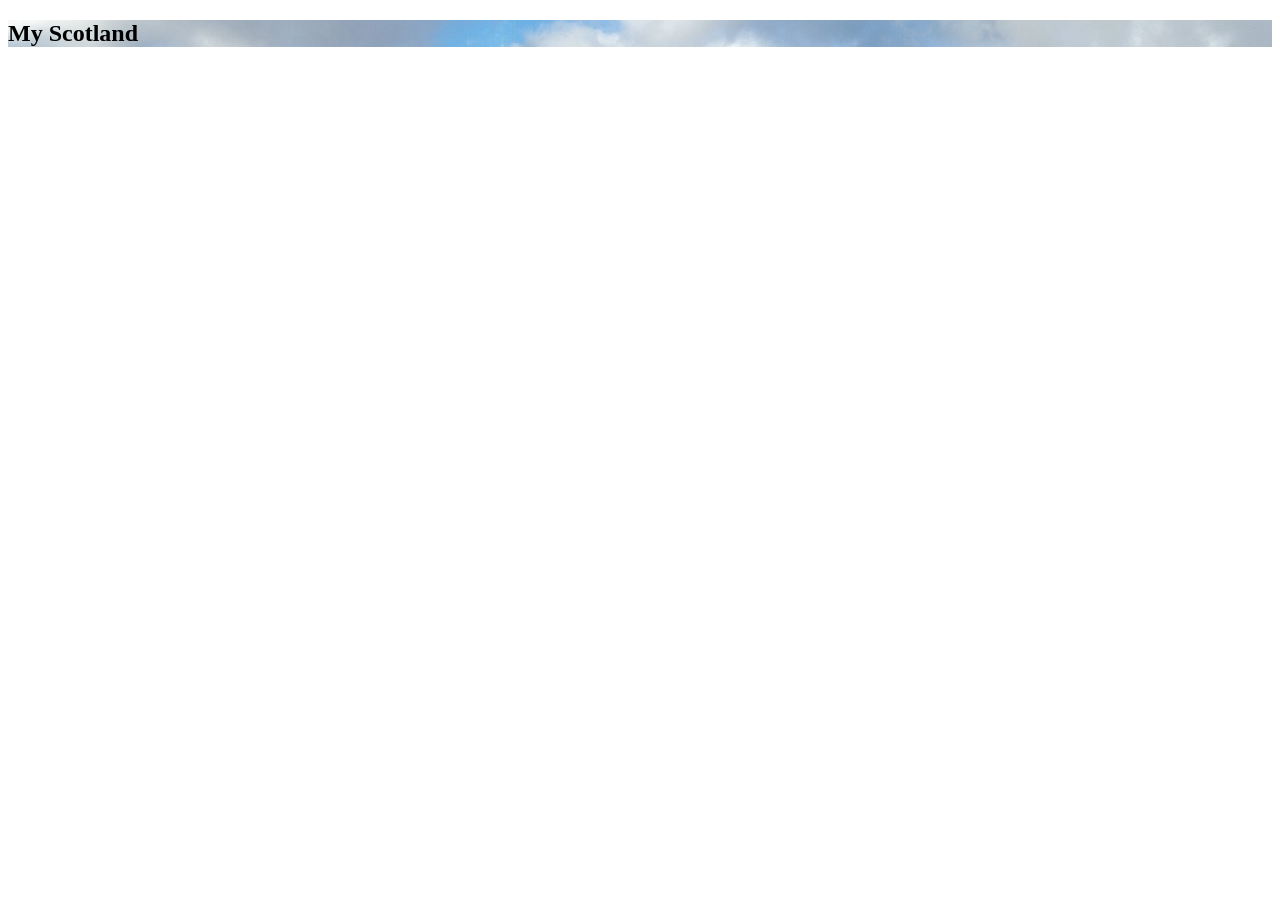
==== index.html @ 642c7d19 "First background image" ====
<!DOCTYPE html>
<html lang="en">
    <head>
        <meta charset = "UTF-8">
        <meta name="viewport" content="width=device-width, initial-scale=1.0">
        <link rel="stylesheet" href= "style.css">
        <title> Document </title>
    </head>
    <body> 
        <section class="hero-image">
            <h1 class = "hero-text">
                My Scotland
            </h1>
        </section>
    </body>
</html>
---- style.css ----
.hero-image{
    background-image: url("./images/scotland-1987599_1280.jpg");
}
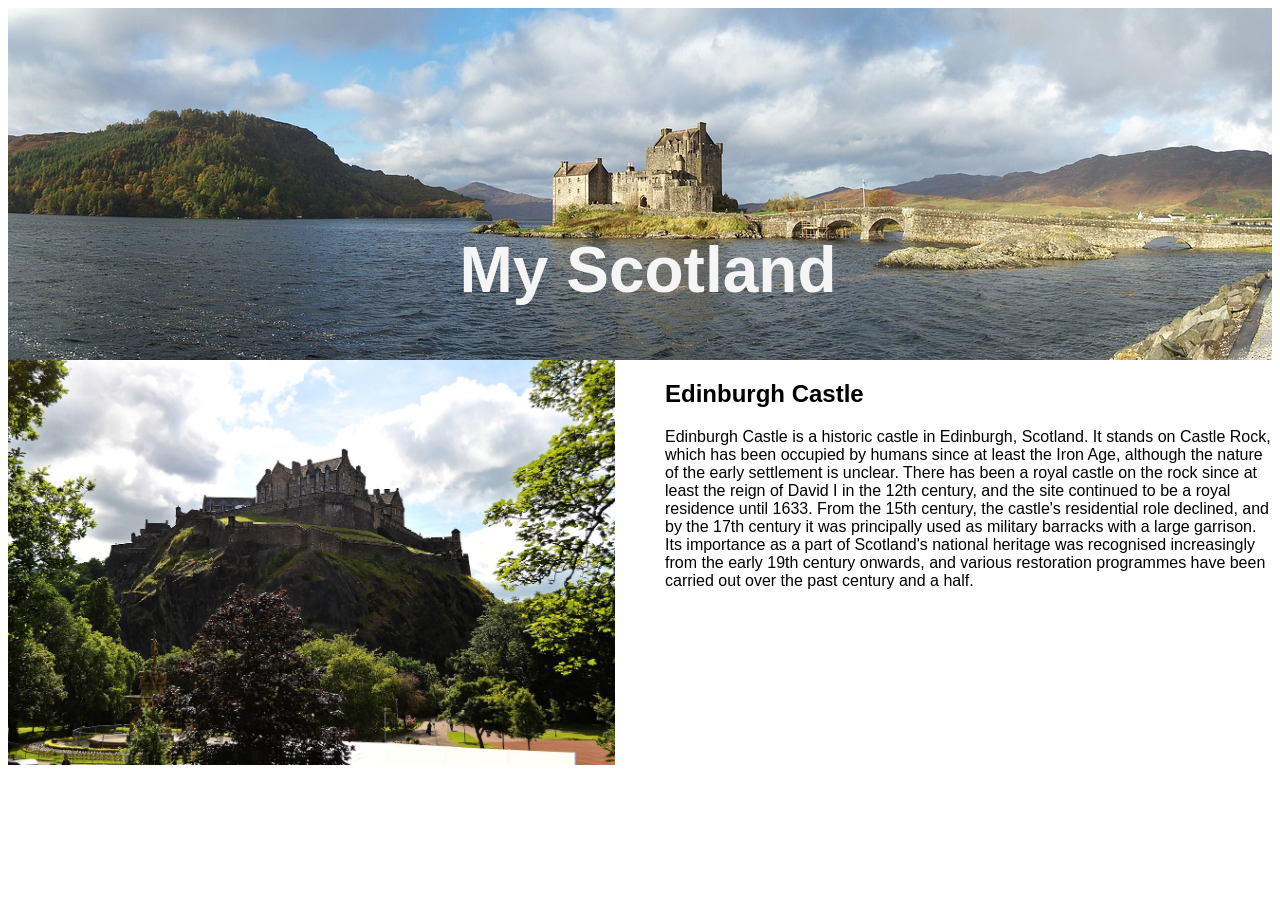
==== commit 98cac309: "Edinburgh Castle" ====
--- a/index.html
+++ b/index.html
@@ -12,5 +12,14 @@
                 My Scotland
             </h1>
         </section>
+        <section class="two-column">
+            <div class="image">
+                <img src="./images/edinburgh-castle-959083_1280.jpg" alt="edinburgh castle">
+            </div>
+            <div class="info">
+                <h1>Edinburgh Castle</h1>
+                <p>Edinburgh Castle is a historic castle in Edinburgh, Scotland. It stands on Castle Rock, which has been occupied by humans since at least the Iron Age, although the nature of the early settlement is unclear. There has been a royal castle on the rock since at least the reign of David I in the 12th century, and the site continued to be a royal residence until 1633. From the 15th century, the castle's residential role declined, and by the 17th century it was principally used as military barracks with a large garrison. Its importance as a part of Scotland's national heritage was recognised increasingly from the early 19th century onwards, and various restoration programmes have been carried out over the past century and a half.</p>
+            </div>
+        </section>
     </body>
 </html>
--- a/style.css
+++ b/style.css
@@ -1,3 +1,30 @@
+*{
+    font-family:'Trebuchet MS', 'Lucida Sans Unicode', 'Lucida Grande', 'Lucida Sans', Arial, sans-serif;
+
+}
+img{
+    width: 100%;
+}
+
 .hero-image{
     background-image: url("./images/scotland-1987599_1280.jpg");
+    height: 352px;
+    background-repeat: no-repeat;
+    background-position: center;
+    background-size: cover;
+}
+
+.hero-text{
+    color: whitesmoke;
+    position: absolute;
+    text-align: center;
+    top: 180px;
+    width: 100%;
+    font-size: 4rem;
+}
+
+.two-column{
+    display: grid;
+    grid-template-columns: 1fr 1fr;
+    gap: 50px;
 }
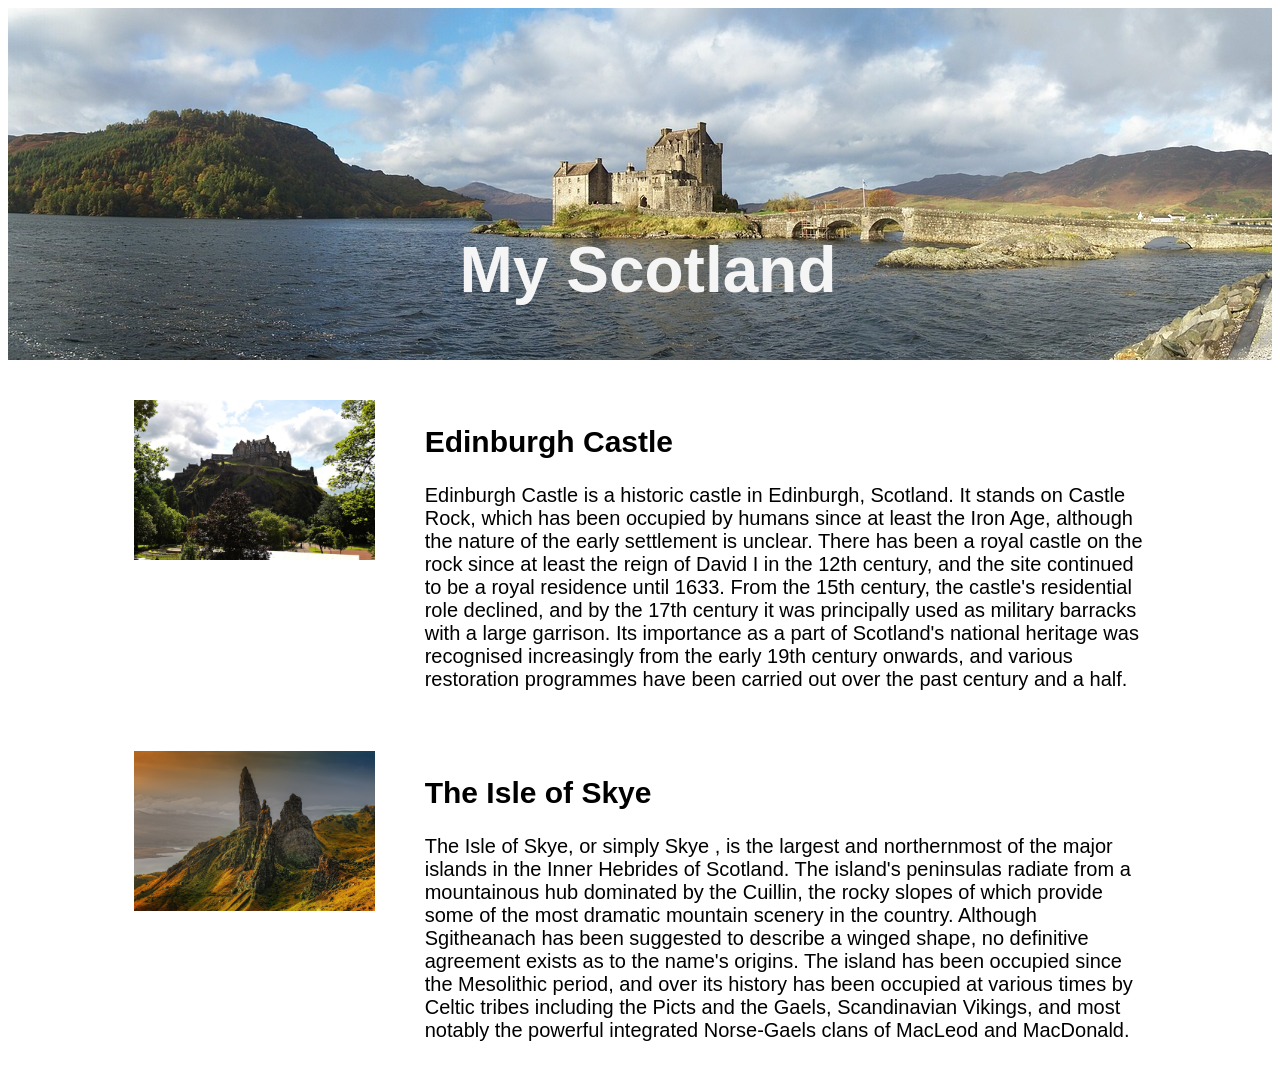
==== commit 9aefdfcc: "sky" ====
--- a/index.html
+++ b/index.html
@@ -12,6 +12,7 @@
                 My Scotland
             </h1>
         </section>
+         <!--Two columns layout start-->
         <section class="two-column">
             <div class="image">
                 <img src="./images/edinburgh-castle-959083_1280.jpg" alt="edinburgh castle">
@@ -21,5 +22,17 @@
                 <p>Edinburgh Castle is a historic castle in Edinburgh, Scotland. It stands on Castle Rock, which has been occupied by humans since at least the Iron Age, although the nature of the early settlement is unclear. There has been a royal castle on the rock since at least the reign of David I in the 12th century, and the site continued to be a royal residence until 1633. From the 15th century, the castle's residential role declined, and by the 17th century it was principally used as military barracks with a large garrison. Its importance as a part of Scotland's national heritage was recognised increasingly from the early 19th century onwards, and various restoration programmes have been carried out over the past century and a half.</p>
             </div>
         </section>
+        <!--Two columns layout end-->
+         <!--Two columns layout start-->
+        <section class="two-column">
+            <div class="image">
+                <img src="./images/skye-540130_1280.jpg" alt="The Isle of Skye">
+            </div>
+            <div class="info">
+                <h1>The Isle of Skye</h1>
+                <p>The Isle of Skye, or simply Skye , is the largest and northernmost of the major islands in the Inner Hebrides of Scotland. The island's peninsulas radiate from a mountainous hub dominated by the Cuillin, the rocky slopes of which provide some of the most dramatic mountain scenery in the country. Although Sgitheanach has been suggested to describe a winged shape, no definitive agreement exists as to the name's origins. The island has been occupied since the Mesolithic period, and over its history has been occupied at various times by Celtic tribes including the Picts and the Gaels, Scandinavian Vikings, and most notably the powerful integrated Norse-Gaels clans of MacLeod and MacDonald.</p>
+            </div>
+        </section>
+        <!--Two columns layout end-->
     </body>
 </html>
--- a/style.css
+++ b/style.css
@@ -25,6 +25,12 @@
 
 .two-column{
     display: grid;
-    grid-template-columns: 1fr 1fr;
+    grid-template-columns: 1fr 3fr;
     gap: 50px;
+    width: 80%;
+    margin: auto;
+    margin-top: 40px;
+}
+.info{
+    font-size: 1.25em;
 }
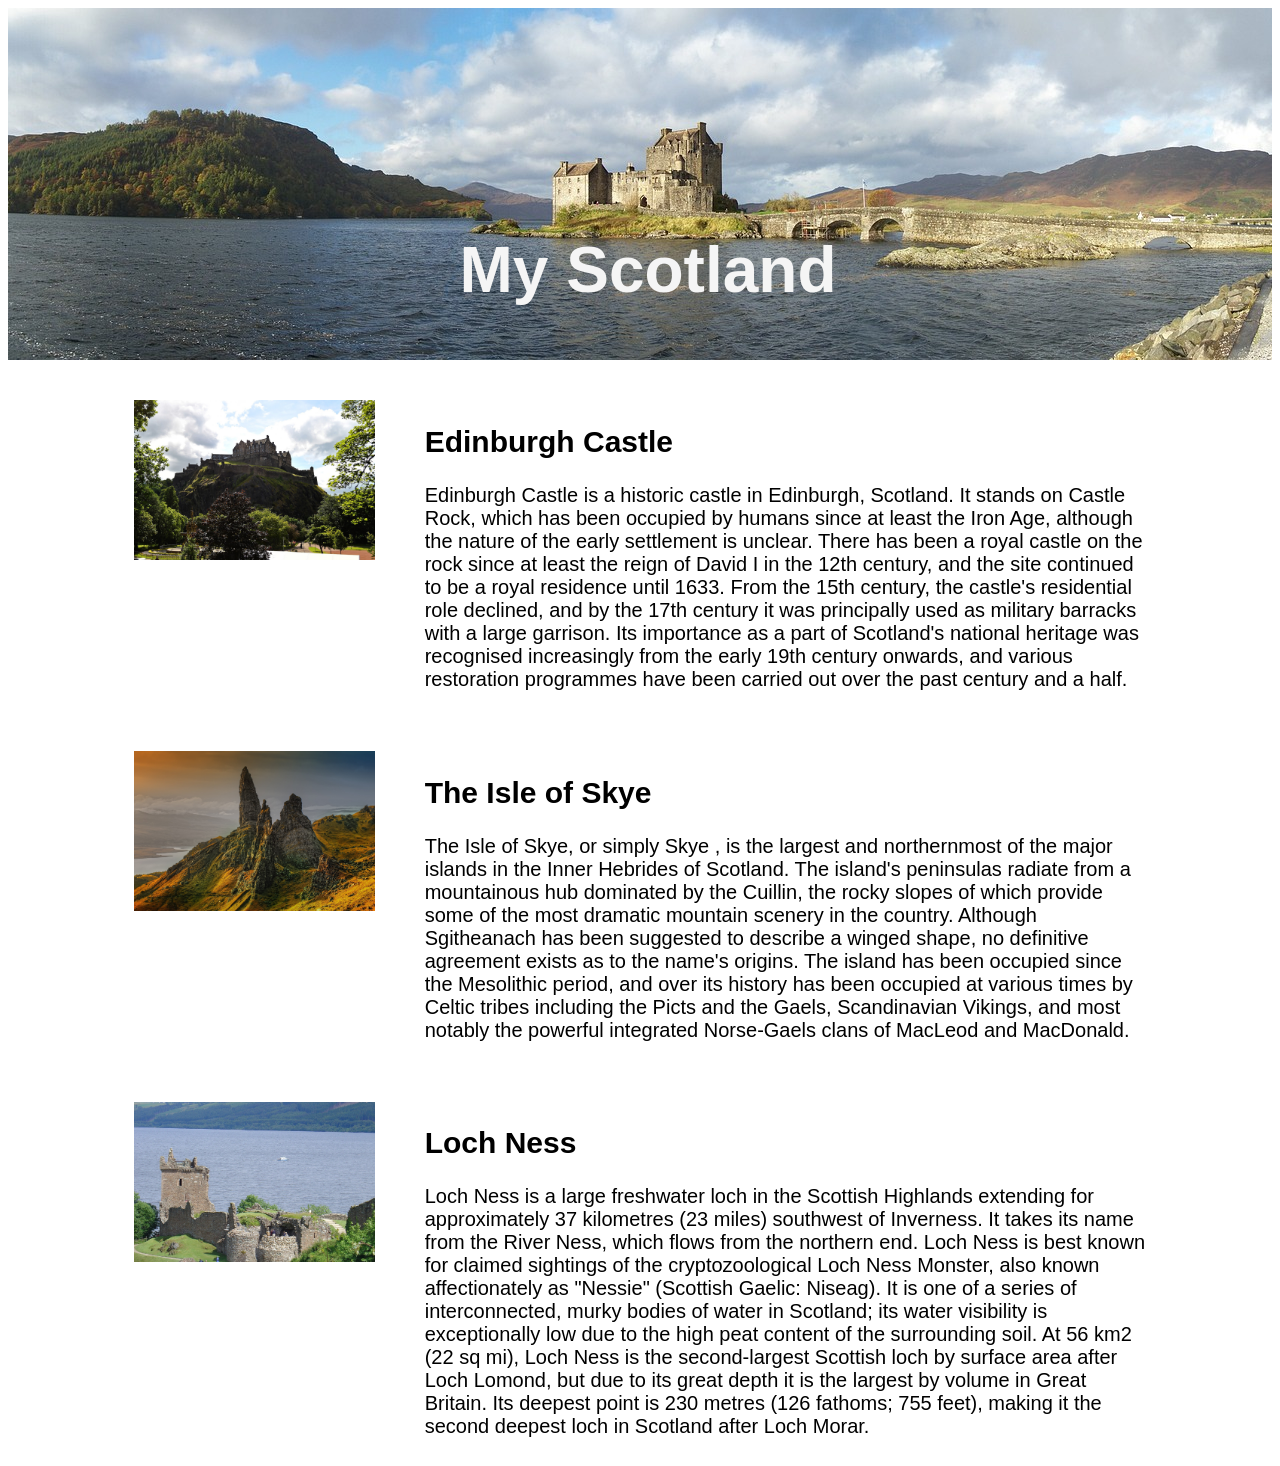
==== commit b635d47f: "Loch Ness" ====
--- a/index.html
+++ b/index.html
@@ -34,5 +34,15 @@
             </div>
         </section>
         <!--Two columns layout end-->
+         <section class="two-column">
+            <div class="image">
+                <img src="./images/scottish-castle-967972_1280.jpg" alt="Loch Ness">
+            </div>
+            <div class="info">
+                <h1>Loch Ness</h1>
+                <p>Loch Ness is a large freshwater loch in the Scottish Highlands extending for approximately 37 kilometres (23 miles) southwest of Inverness. It takes its name from the River Ness, which flows from the northern end. Loch Ness is best known for claimed sightings of the cryptozoological Loch Ness Monster, also known affectionately as "Nessie" (Scottish Gaelic: Niseag). It is one of a series of interconnected, murky bodies of water in Scotland; its water visibility is exceptionally low due to the high peat content of the surrounding soil. At 56 km2 (22 sq mi), Loch Ness is the second-largest Scottish loch by surface area after Loch Lomond, but due to its great depth it is the largest by volume in Great Britain. Its deepest point is 230 metres (126 fathoms; 755 feet), making it the second deepest loch in Scotland after Loch Morar.</p>
+            </div>
+        </section>
+        <!--Two columns layout end-->
     </body>
 </html>
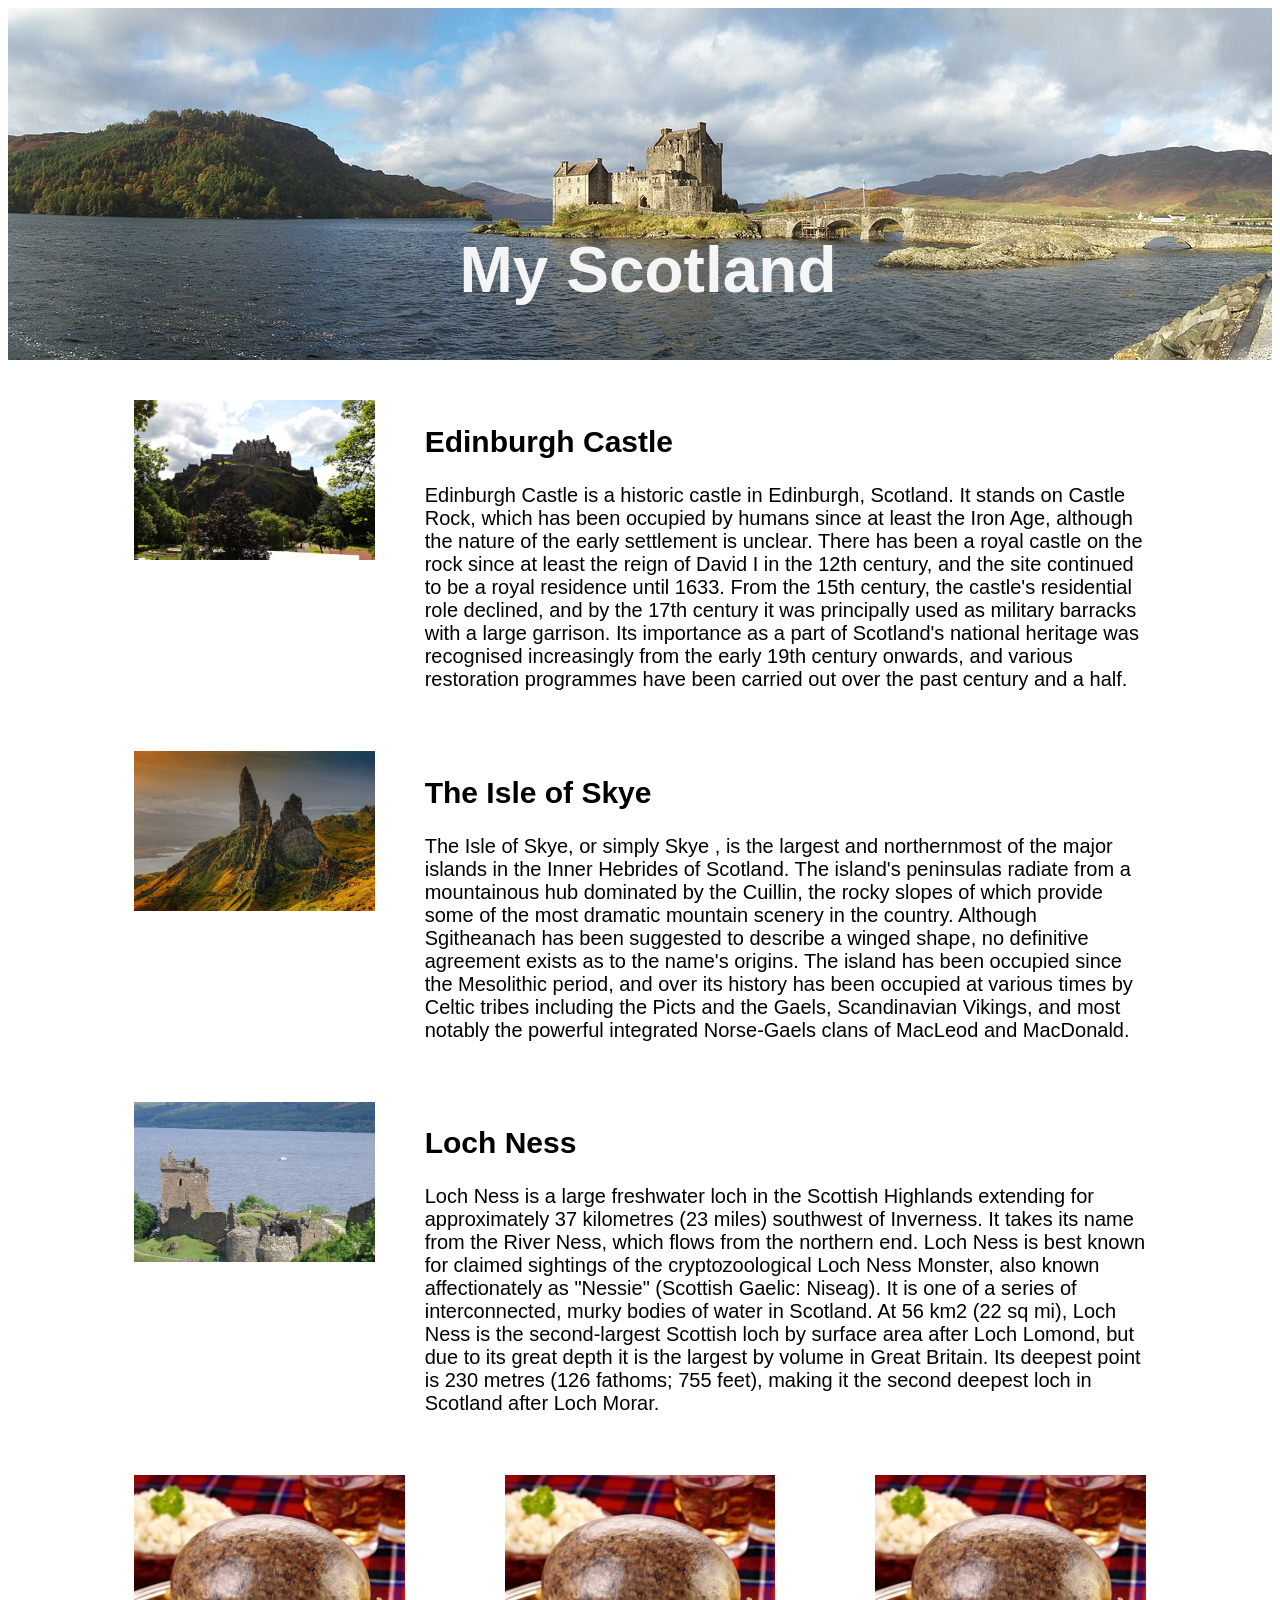
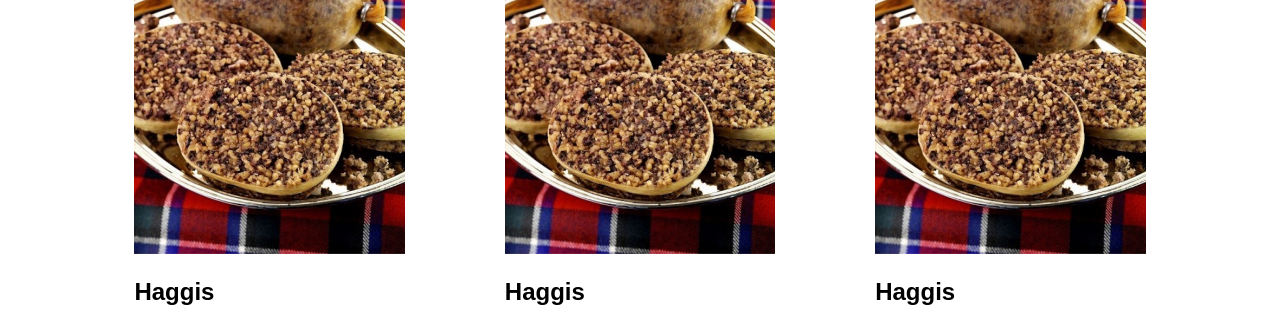
==== commit 174bfc06: "Haggis" ====
--- a/index.html
+++ b/index.html
@@ -40,9 +40,23 @@
             </div>
             <div class="info">
                 <h1>Loch Ness</h1>
-                <p>Loch Ness is a large freshwater loch in the Scottish Highlands extending for approximately 37 kilometres (23 miles) southwest of Inverness. It takes its name from the River Ness, which flows from the northern end. Loch Ness is best known for claimed sightings of the cryptozoological Loch Ness Monster, also known affectionately as "Nessie" (Scottish Gaelic: Niseag). It is one of a series of interconnected, murky bodies of water in Scotland; its water visibility is exceptionally low due to the high peat content of the surrounding soil. At 56 km2 (22 sq mi), Loch Ness is the second-largest Scottish loch by surface area after Loch Lomond, but due to its great depth it is the largest by volume in Great Britain. Its deepest point is 230 metres (126 fathoms; 755 feet), making it the second deepest loch in Scotland after Loch Morar.</p>
+                <p>Loch Ness is a large freshwater loch in the Scottish Highlands extending for approximately 37 kilometres (23 miles) southwest of Inverness. It takes its name from the River Ness, which flows from the northern end. Loch Ness is best known for claimed sightings of the cryptozoological Loch Ness Monster, also known affectionately as "Nessie" (Scottish Gaelic: Niseag). It is one of a series of interconnected, murky bodies of water in Scotland. At 56 km2 (22 sq mi), Loch Ness is the second-largest Scottish loch by surface area after Loch Lomond, but due to its great depth it is the largest by volume in Great Britain. Its deepest point is 230 metres (126 fathoms; 755 feet), making it the second deepest loch in Scotland after Loch Morar.</p>
             </div>
         </section>
         <!--Two columns layout end-->
+        <section class="three-column">
+            <div class="card">
+                <img src="./images/haggis.jpg" alt="Haggis">
+                <h2 class="'card-text"> Haggis</h2>
+            </div>
+             <div class="card">
+                <img src="./images/haggis.jpg" alt="Haggis">
+                <h2 class="'card-text"> Haggis</h2>
+            </div>
+             <div class="card">
+                <img src="./images/haggis.jpg" alt="Haggis">
+                <h2 class="'card-text"> Haggis</h2>
+            </div>
+        </section>
     </body>
 </html>
--- a/style.css
+++ b/style.css
@@ -33,4 +33,13 @@
 }
 .info{
     font-size: 1.25em;
+}
+
+.three-column{
+    display: grid;
+    grid-template-columns: repeat(3, 1fr);
+    gap: 100px;
+    width: 80%;
+    margin: auto;
+    margin-top: 40px;
 }
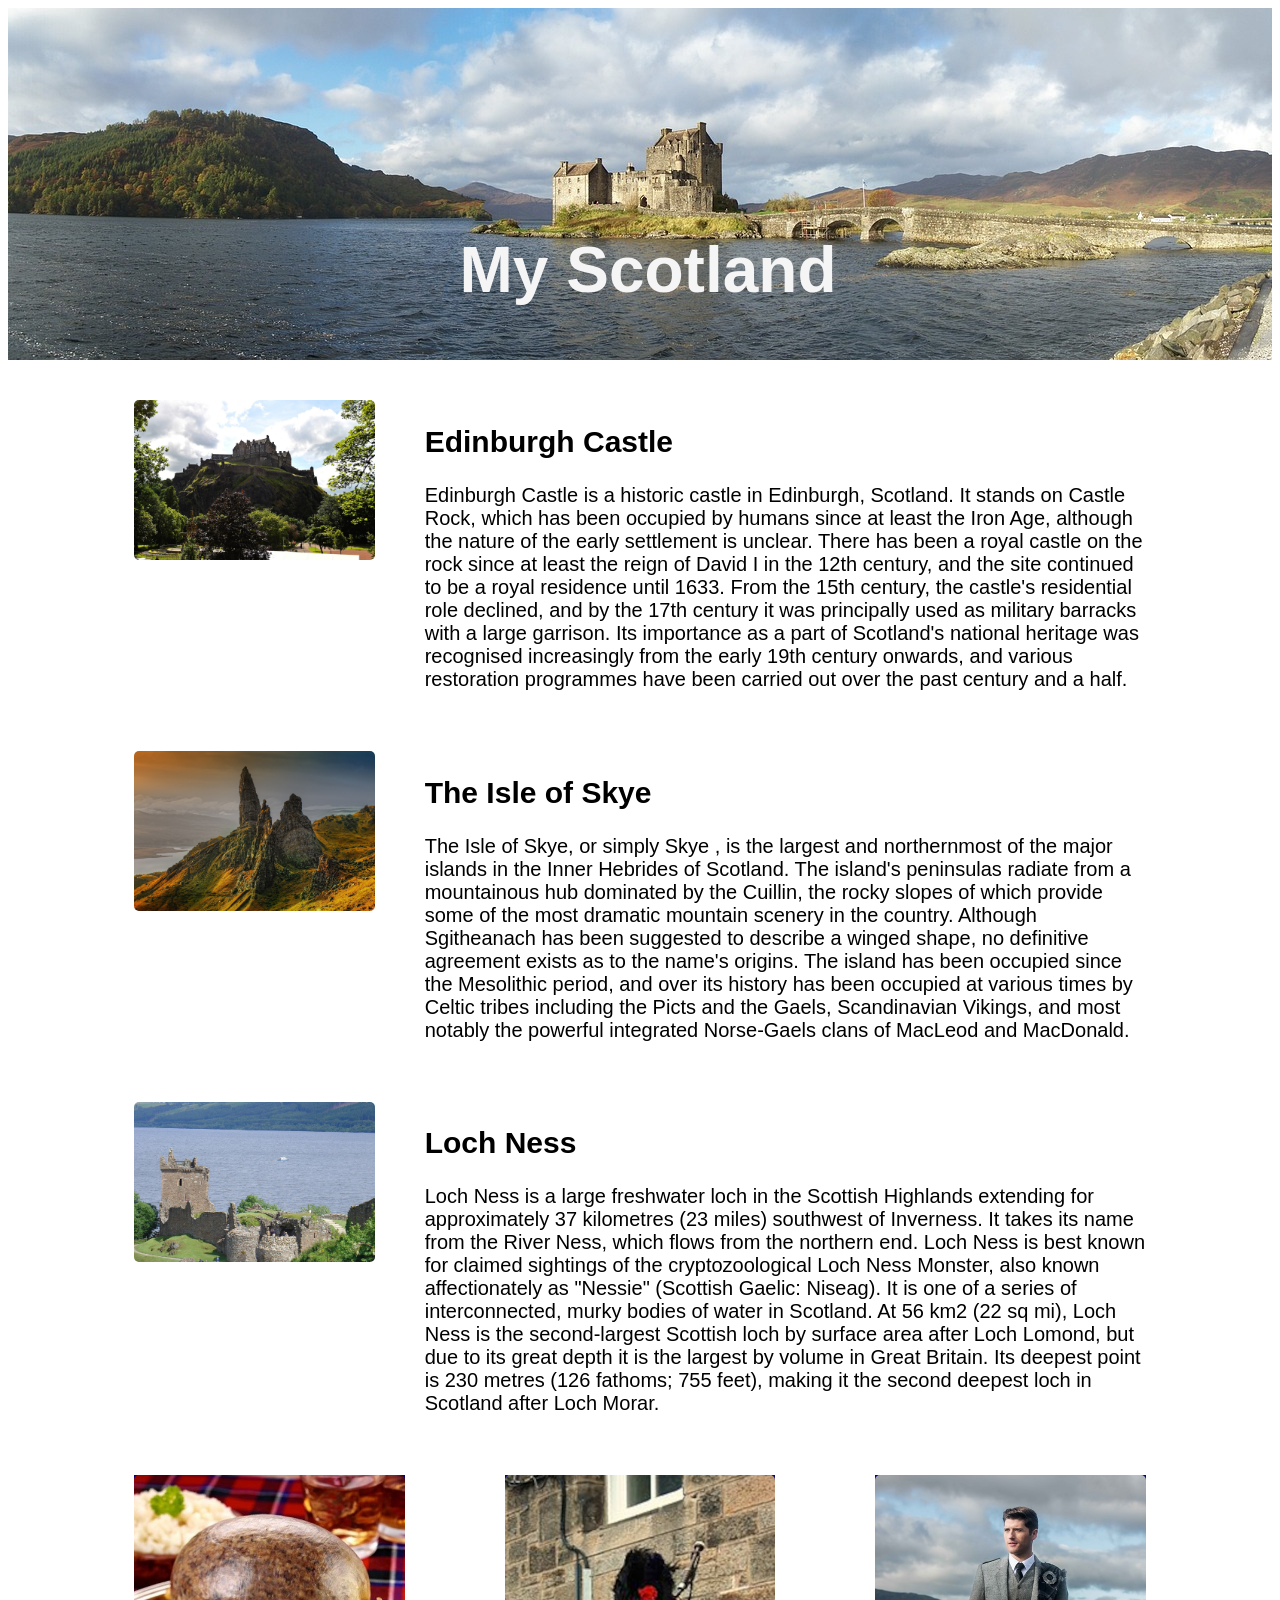
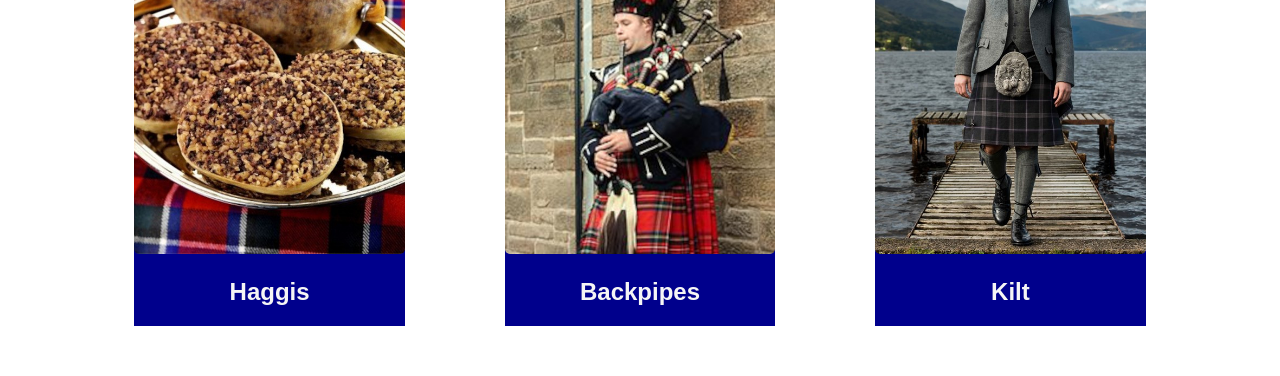
==== commit 36d13530: "other two photos" ====
--- a/index.html
+++ b/index.html
@@ -47,15 +47,15 @@
         <section class="three-column">
             <div class="card">
                 <img src="./images/haggis.jpg" alt="Haggis">
-                <h2 class="'card-text"> Haggis</h2>
+                <h2 class="card-text"> Haggis</h2>
             </div>
              <div class="card">
-                <img src="./images/haggis.jpg" alt="Haggis">
-                <h2 class="'card-text"> Haggis</h2>
+                <img src="./images/bagpipes.jpg" alt="Bagpipes">
+                <h2 class="card-text">Backpipes</h2>
             </div>
              <div class="card">
-                <img src="./images/haggis.jpg" alt="Haggis">
-                <h2 class="'card-text"> Haggis</h2>
+                <img src="./images/kilt.jpg" alt="Kilt">
+                <h2 class="card-text"> Kilt</h2>
             </div>
         </section>
     </body>
--- a/style.css
+++ b/style.css
@@ -4,6 +4,7 @@
 }
 img{
     width: 100%;
+    border-radius: 5px;
 }
 
 .hero-image{
@@ -42,4 +43,16 @@
     width: 80%;
     margin: auto;
     margin-top: 40px;
+    margin-bottom: 50px;
+}
+
+
+
+.card{
+    background-color: rgb(0,0,140);
+}
+
+.card-text{
+    text-align: center;
+    color: whitesmoke;
 }
